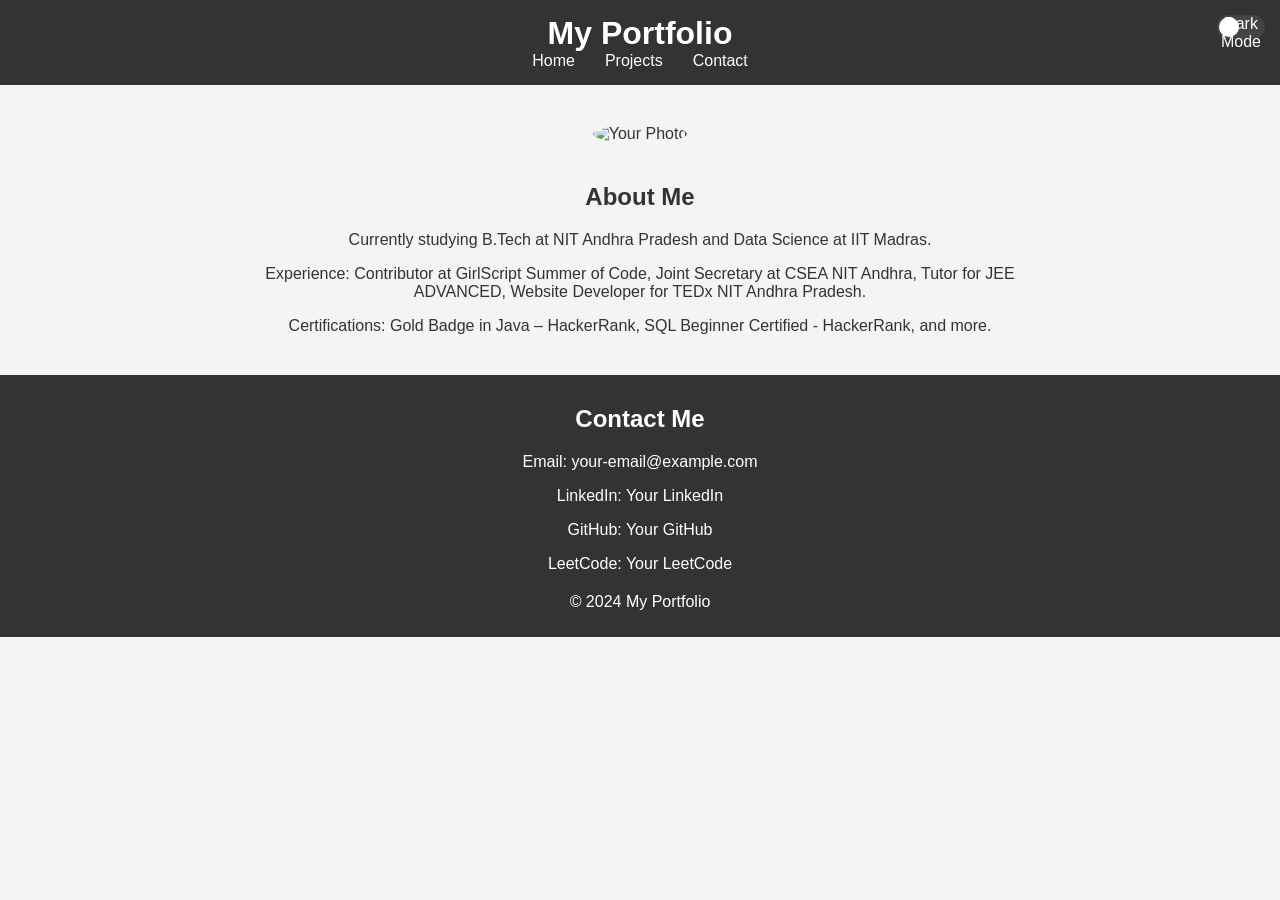
==== public/index.html @ df755be2 "Initial commit" ====
<!DOCTYPE html>
<html lang="en">
<head>
  <meta charset="UTF-8">
  <meta name="viewport" content="width=device-width, initial-scale=1.0">
  <title>My Portfolio</title>
  <link rel="stylesheet" href="css/styles.css">
</head>
<body>
  <header>
    <h1>My Portfolio</h1>
    <nav>
      <ul>
        <li><a href="index.html">Home</a></li>
        <li><a href="projects.html">Projects</a></li>
        <li><a href="#contact">Contact</a></li>
      </ul>
    </nav>
    <div class="toggle-container">
      <input type="checkbox" id="dark-mode-toggle">
      <label for="dark-mode-toggle">Dark Mode</label>
    </div>
  </header>
  <main>
    <section class="intro">
      <img src="images/your-photo.jpg" alt="Your Photo" class="profile-pic">
      <h2>About Me</h2>
      <p>Currently studying B.Tech at NIT Andhra Pradesh and Data Science at IIT Madras.</p>
      <p>Experience: Contributor at GirlScript Summer of Code, Joint Secretary at CSEA NIT Andhra, Tutor for JEE ADVANCED, Website Developer for TEDx NIT Andhra Pradesh.</p>
      <p>Certifications: Gold Badge in Java – HackerRank, SQL Beginner Certified - HackerRank, and more.</p>
    </section>
  </main>
  <footer>
    <section id="contact">
      <h2>Contact Me</h2>
      <p>Email: your-email@example.com</p>
      <p>LinkedIn: <a href="your-linkedin-url">Your LinkedIn</a></p>
      <p>GitHub: <a href="your-github-url">Your GitHub</a></p>
      <p>LeetCode: <a href="your-leetcode-url">Your LeetCode</a></p>
    </section>
    <p>&copy; 2024 My Portfolio</p>
  </footer>
  <script src="js/script.js"></script>
</body>
</html>
---- public/css/styles.css ----
body {
    font-family: 'Arial', sans-serif;
    background-color: #f4f4f4;
    color: #333;
    margin: 0;
    padding: 0;
    transition: background-color 0.3s, color 0.3s;
  }
  
  header {
    background-color: #333;
    color: #fff;
    padding: 15px 0;
    text-align: center;
    position: relative;
  }
  
  header h1 {
    margin: 0;
  }
  
  header nav ul {
    list-style: none;
    padding: 0;
    margin: 0;
    display: flex;
    justify-content: center;
  }
  
  header nav ul li {
    margin: 0 15px;
  }
  
  header nav ul li a {
    color: #fff;
    text-decoration: none;
  }
  
  .toggle-container {
    position: absolute;
    top: 15px;
    right: 15px;
    display: flex;
    align-items: center;
  }
  
  .toggle-container input[type="checkbox"] {
    display: none;
  }
  
  .toggle-container label {
    background-color: #444;
    border-radius: 12px;
    cursor: pointer;
    display: inline-block;
    height: 24px;
    position: relative;
    width: 48px;
  }
  
  .toggle-container label::after {
    background-color: #fff;
    border-radius: 50%;
    content: '';
    height: 20px;
    left: 2px;
    position: absolute;
    top: 2px;
    width: 20px;
    transition: 0.3s;
  }
  
  .toggle-container input[type="checkbox"]:checked + label::after {
    transform: translateX(24px);
  }
  
  main {
    padding: 20px;
    max-width: 800px;
    margin: 0 auto;
  }
  
  .intro {
    text-align: center;
  }
  
  .profile-pic {
    width: 150px;
    height: 150px;
    border-radius: 50%;
    margin-bottom: 20px;
  }
  
  section {
    margin: 20px 0;
  }
  
  .projects {
    margin-bottom: 40px;
  }
  
  footer {
    background-color: #333;
    color: #fff;
    padding: 10px 0;
    text-align: center;
  }
  
  a {
    color: inherit;
    text-decoration: none;
  }
  
  a:hover {
    text-decoration: underline;
  }
  
  /* Dark mode styles */
  body.dark-mode {
    background-color: #1c1c1c;
    color: #ccc;
  }
  
  header.dark-mode {
    background-color: #000;
  }
  
  footer.dark-mode {
    background-color: #000;
  }
  
  .toggle-container.dark-mode label {
    background-color: #ccc;
  }
  
  .toggle-container.dark-mode label::after {
    background-color: #333;
  }
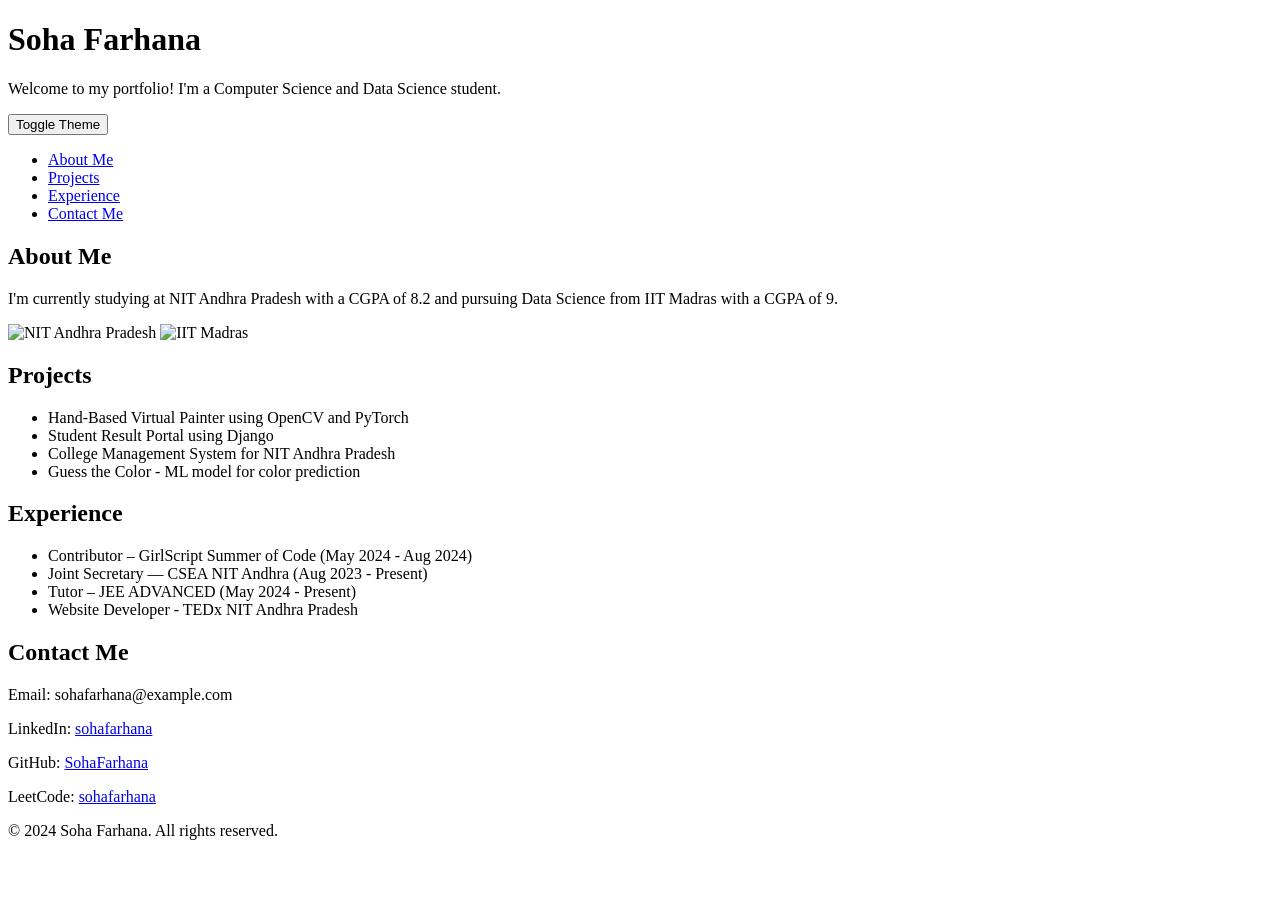
==== commit b7d35f20: "Updated HTML and CSS for improved design" ====
--- a/public/index.html
+++ b/public/index.html
@@ -1,45 +1,71 @@
 <!DOCTYPE html>
 <html lang="en">
 <head>
-  <meta charset="UTF-8">
-  <meta name="viewport" content="width=device-width, initial-scale=1.0">
-  <title>My Portfolio</title>
-  <link rel="stylesheet" href="css/styles.css">
+    <meta charset="UTF-8">
+    <meta name="viewport" content="width=device-width, initial-scale=1.0">
+    <title>My Portfolio</title>
+    <link rel="stylesheet" href="style.css">
+    <link href="https://fonts.googleapis.com/css2?family=Roboto:wght@400;700&display=swap" rel="stylesheet">
 </head>
 <body>
-  <header>
-    <h1>My Portfolio</h1>
+    <header>
+        <div class="container">
+            <h1>Soha Farhana</h1>
+            <p>Welcome to my portfolio! I'm a Computer Science and Data Science student.</p>
+            <button id="theme-toggle">Toggle Theme</button>
+        </div>
+    </header>
+
     <nav>
-      <ul>
-        <li><a href="index.html">Home</a></li>
-        <li><a href="projects.html">Projects</a></li>
-        <li><a href="#contact">Contact</a></li>
-      </ul>
+        <ul>
+            <li><a href="#about">About Me</a></li>
+            <li><a href="#projects">Projects</a></li>
+            <li><a href="#experience">Experience</a></li>
+            <li><a href="#contact">Contact Me</a></li>
+        </ul>
     </nav>
-    <div class="toggle-container">
-      <input type="checkbox" id="dark-mode-toggle">
-      <label for="dark-mode-toggle">Dark Mode</label>
-    </div>
-  </header>
-  <main>
-    <section class="intro">
-      <img src="images/your-photo.jpg" alt="Your Photo" class="profile-pic">
-      <h2>About Me</h2>
-      <p>Currently studying B.Tech at NIT Andhra Pradesh and Data Science at IIT Madras.</p>
-      <p>Experience: Contributor at GirlScript Summer of Code, Joint Secretary at CSEA NIT Andhra, Tutor for JEE ADVANCED, Website Developer for TEDx NIT Andhra Pradesh.</p>
-      <p>Certifications: Gold Badge in Java – HackerRank, SQL Beginner Certified - HackerRank, and more.</p>
+
+    <section id="about">
+        <h2>About Me</h2>
+        <p>I'm currently studying at NIT Andhra Pradesh with a CGPA of 8.2 and pursuing Data Science from IIT Madras with a CGPA of 9.</p>
+        <div class="institution-photos">
+            <img src="NIT-AP.jpg" alt="NIT Andhra Pradesh" />
+            <img src="IIT-M.jpg" alt="IIT Madras" />
+        </div>
     </section>
-  </main>
-  <footer>
+
+    <section id="projects">
+        <h2>Projects</h2>
+        <ul>
+            <li>Hand-Based Virtual Painter using OpenCV and PyTorch</li>
+            <li>Student Result Portal using Django</li>
+            <li>College Management System for NIT Andhra Pradesh</li>
+            <li>Guess the Color - ML model for color prediction</li>
+        </ul>
+    </section>
+
+    <section id="experience">
+        <h2>Experience</h2>
+        <ul>
+            <li>Contributor – GirlScript Summer of Code (May 2024 - Aug 2024)</li>
+            <li>Joint Secretary — CSEA NIT Andhra (Aug 2023 - Present)</li>
+            <li>Tutor – JEE ADVANCED (May 2024 - Present)</li>
+            <li>Website Developer - TEDx NIT Andhra Pradesh</li>
+        </ul>
+    </section>
+
     <section id="contact">
-      <h2>Contact Me</h2>
-      <p>Email: your-email@example.com</p>
-      <p>LinkedIn: <a href="your-linkedin-url">Your LinkedIn</a></p>
-      <p>GitHub: <a href="your-github-url">Your GitHub</a></p>
-      <p>LeetCode: <a href="your-leetcode-url">Your LeetCode</a></p>
+        <h2>Contact Me</h2>
+        <p>Email: sohafarhana@example.com</p>
+        <p>LinkedIn: <a href="https://www.linkedin.com/in/sohafarhana">sohafarhana</a></p>
+        <p>GitHub: <a href="https://github.com/SohaFarhana">SohaFarhana</a></p>
+        <p>LeetCode: <a href="https://leetcode.com/sohafarhana">sohafarhana</a></p>
     </section>
-    <p>&copy; 2024 My Portfolio</p>
-  </footer>
-  <script src="js/script.js"></script>
+
+    <footer>
+        <p>&copy; 2024 Soha Farhana. All rights reserved.</p>
+    </footer>
+
+    <script src="script.js"></script>
 </body>
 </html>
